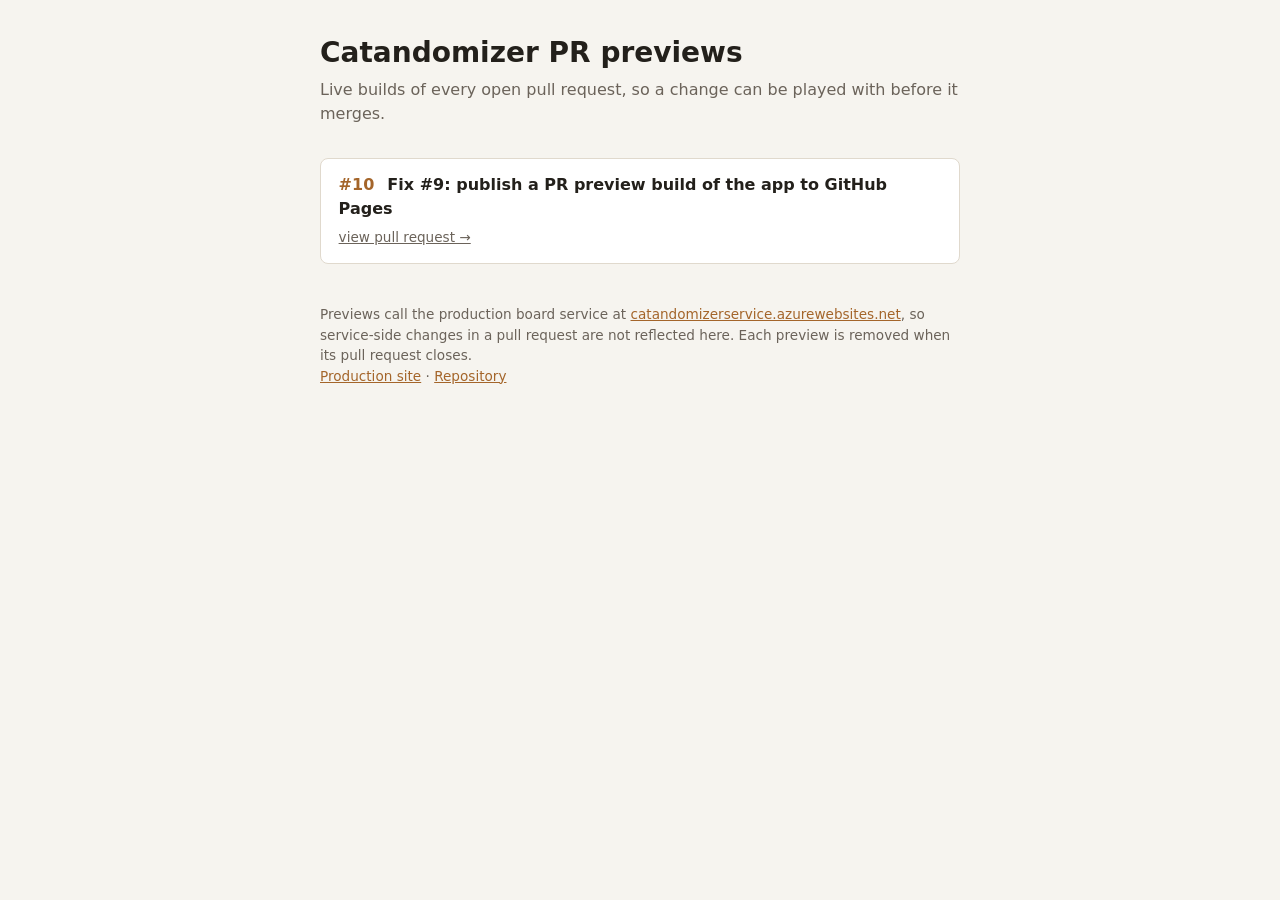
==== index.html @ af33ba55 "Preview for PR #10 (de77697)" ====
<!DOCTYPE html>
<html lang="en">

<head>
  <meta charset="utf-8" />
  <meta name="viewport" content="width=device-width, initial-scale=1.0" />
  <title>Catandomizer PR previews</title>
  <style>
    :root { color-scheme: light dark; }
    body {
      margin: 0;
      padding: 2rem 1rem 3rem;
      font-family: system-ui, -apple-system, "Segoe UI", sans-serif;
      line-height: 1.5;
      background: #f6f4ef;
      color: #23201b;
    }
    main { max-width: 40rem; margin: 0 auto; }
    h1 { margin: 0 0 .25rem; font-size: 1.75rem; }
    .subtitle { margin: 0 0 2rem; color: #6b635a; }
    ul { list-style: none; margin: 0; padding: 0; display: grid; gap: .75rem; }
    .card {
      background: #fff;
      border: 1px solid #e0d9cd;
      border-radius: .5rem;
      padding: .9rem 1.1rem;
    }
    .card-link { display: block; text-decoration: none; color: inherit; }
    .card-link:hover .pr-title { text-decoration: underline; }
    .pr-number { font-weight: 700; color: #a4652a; margin-right: .5rem; }
    .pr-title { font-weight: 600; }
    .pr-link { display: inline-block; margin-top: .35rem; font-size: .85rem; color: #6b635a; }
    .empty { color: #6b635a; font-style: italic; }
    footer { margin-top: 2.5rem; font-size: .85rem; color: #6b635a; }
    a { color: #a4652a; }
    @media (prefers-color-scheme: dark) {
      body { background: #1b1917; color: #ece7df; }
      .subtitle, .pr-link, .empty, footer { color: #a9a096; }
      .card { background: #262320; border-color: #3a3530; }
      .pr-number, a { color: #e0a260; }
    }
  </style>
</head>

<body>
  <main>
    <h1>Catandomizer PR previews</h1>
    <p class="subtitle">Live builds of every open pull request, so a change can be played with before it merges.</p>
    <ul>
      <li class="card">
        <a class="card-link" href="pr-preview/pr-10/">
          <span class="pr-number">#10</span>
          <span class="pr-title">Fix #9: publish a PR preview build of the app to GitHub Pages</span>
        </a>
        <a class="pr-link" href="https://github.com/RyanGano/Catandomizer/pull/10">view pull request &rarr;</a>
      </li>
    </ul>
    <footer>
      Previews call the production board service at
      <a href="https://catandomizerservice.azurewebsites.net">catandomizerservice.azurewebsites.net</a>,
      so service-side changes in a pull request are not reflected here.
      Each preview is removed when its pull request closes.
      <br />
      <a href="https://catandomizer.azurewebsites.net">Production site</a> &middot;
      <a href="https://github.com/RyanGano/Catandomizer">Repository</a>
    </footer>
  </main>
</body>

</html>
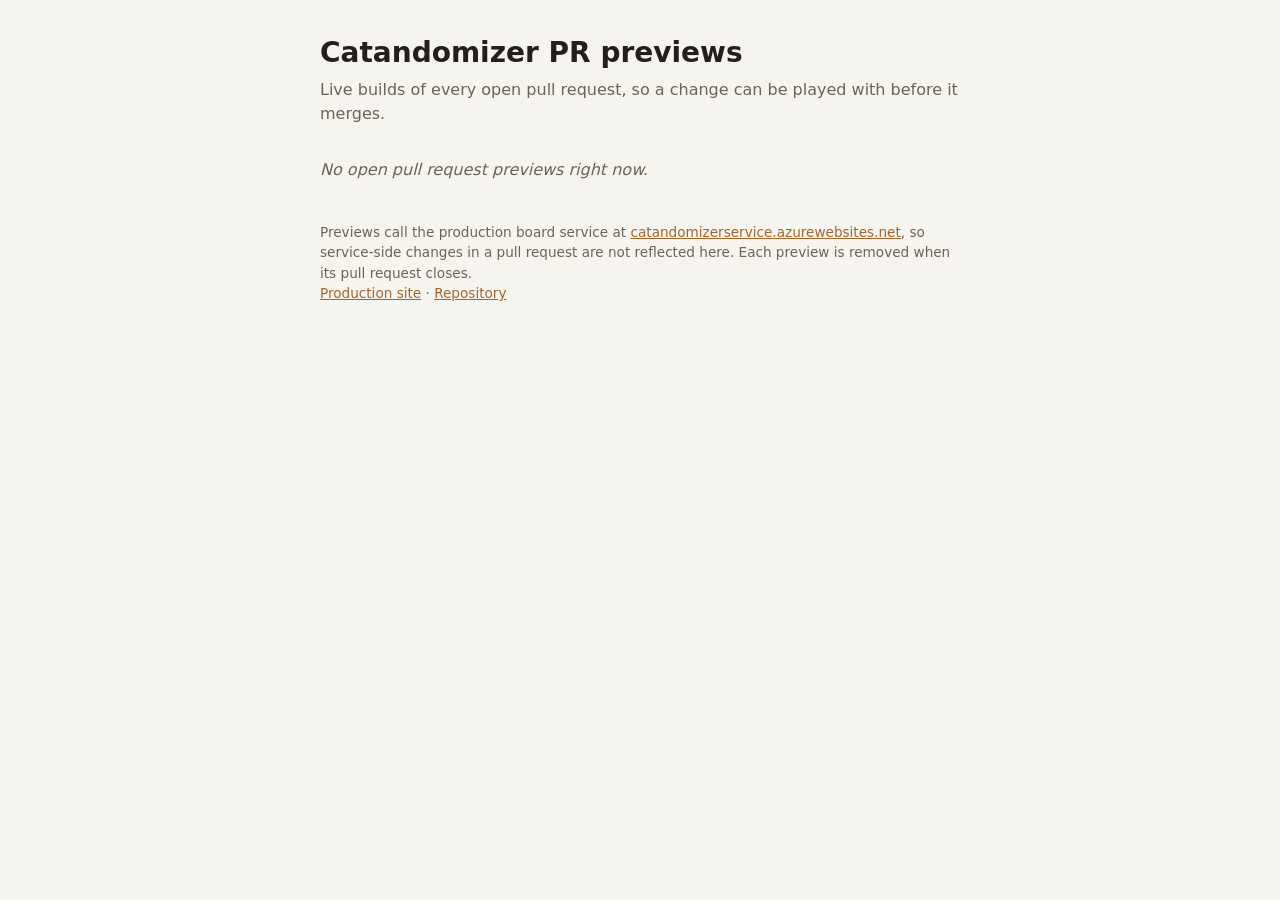
==== commit 6faeed47: "Remove preview for PR #10" ====
--- a/index.html
+++ b/index.html
@@ -47,13 +47,7 @@
     <h1>Catandomizer PR previews</h1>
     <p class="subtitle">Live builds of every open pull request, so a change can be played with before it merges.</p>
     <ul>
-      <li class="card">
-        <a class="card-link" href="pr-preview/pr-10/">
-          <span class="pr-number">#10</span>
-          <span class="pr-title">Fix #9: publish a PR preview build of the app to GitHub Pages</span>
-        </a>
-        <a class="pr-link" href="https://github.com/RyanGano/Catandomizer/pull/10">view pull request &rarr;</a>
-      </li>
+      <li class="empty">No open pull request previews right now.</li>
     </ul>
     <footer>
       Previews call the production board service at
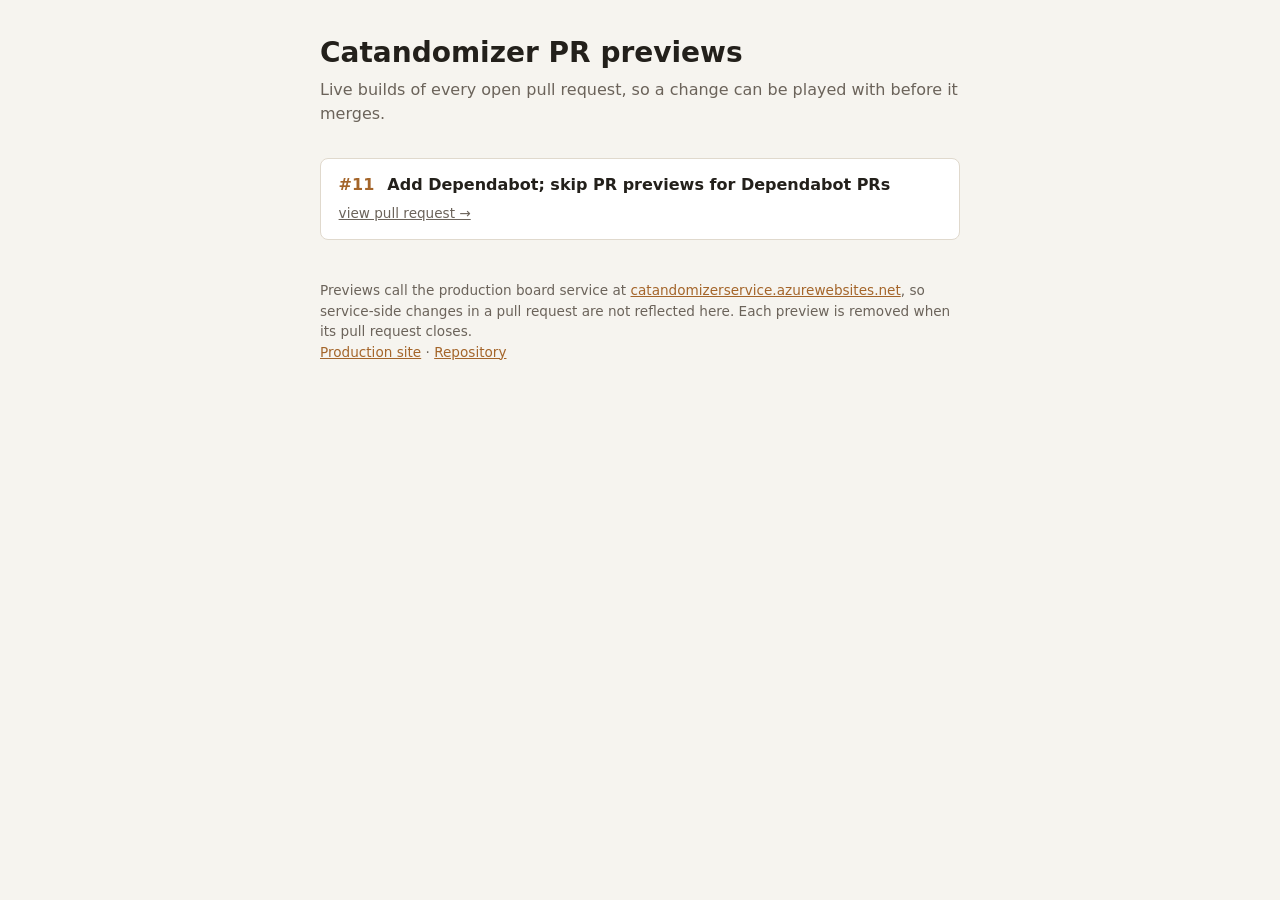
==== commit 9995e6c2: "Preview for PR #11 (a70c032)" ====
--- a/index.html
+++ b/index.html
@@ -47,7 +47,13 @@
     <h1>Catandomizer PR previews</h1>
     <p class="subtitle">Live builds of every open pull request, so a change can be played with before it merges.</p>
     <ul>
-      <li class="empty">No open pull request previews right now.</li>
+      <li class="card">
+        <a class="card-link" href="pr-preview/pr-11/">
+          <span class="pr-number">#11</span>
+          <span class="pr-title">Add Dependabot; skip PR previews for Dependabot PRs</span>
+        </a>
+        <a class="pr-link" href="https://github.com/RyanGano/Catandomizer/pull/11">view pull request &rarr;</a>
+      </li>
     </ul>
     <footer>
       Previews call the production board service at
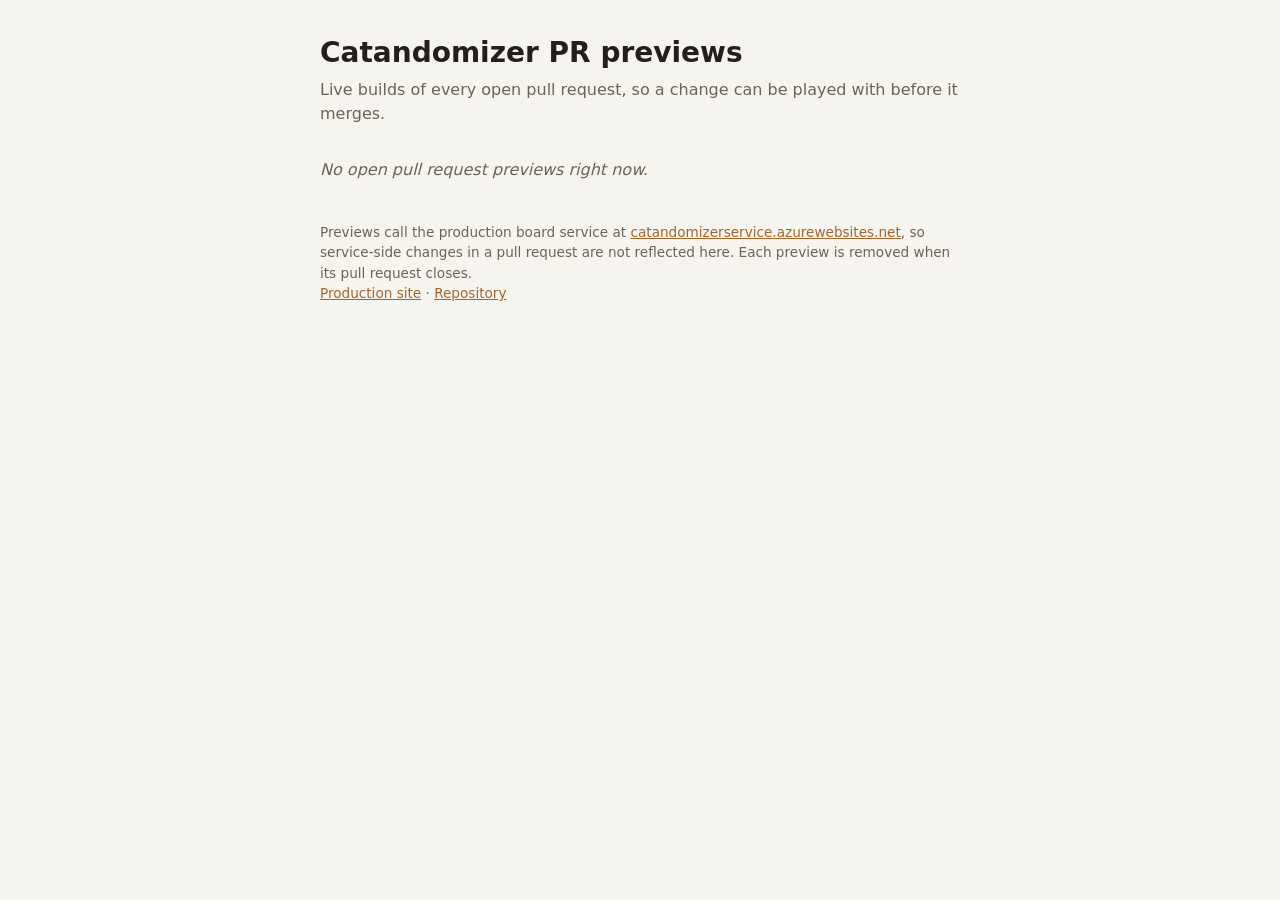
==== commit 2f74e7f9: "Remove preview for PR #11" ====
--- a/index.html
+++ b/index.html
@@ -47,13 +47,7 @@
     <h1>Catandomizer PR previews</h1>
     <p class="subtitle">Live builds of every open pull request, so a change can be played with before it merges.</p>
     <ul>
-      <li class="card">
-        <a class="card-link" href="pr-preview/pr-11/">
-          <span class="pr-number">#11</span>
-          <span class="pr-title">Add Dependabot; skip PR previews for Dependabot PRs</span>
-        </a>
-        <a class="pr-link" href="https://github.com/RyanGano/Catandomizer/pull/11">view pull request &rarr;</a>
-      </li>
+      <li class="empty">No open pull request previews right now.</li>
     </ul>
     <footer>
       Previews call the production board service at
